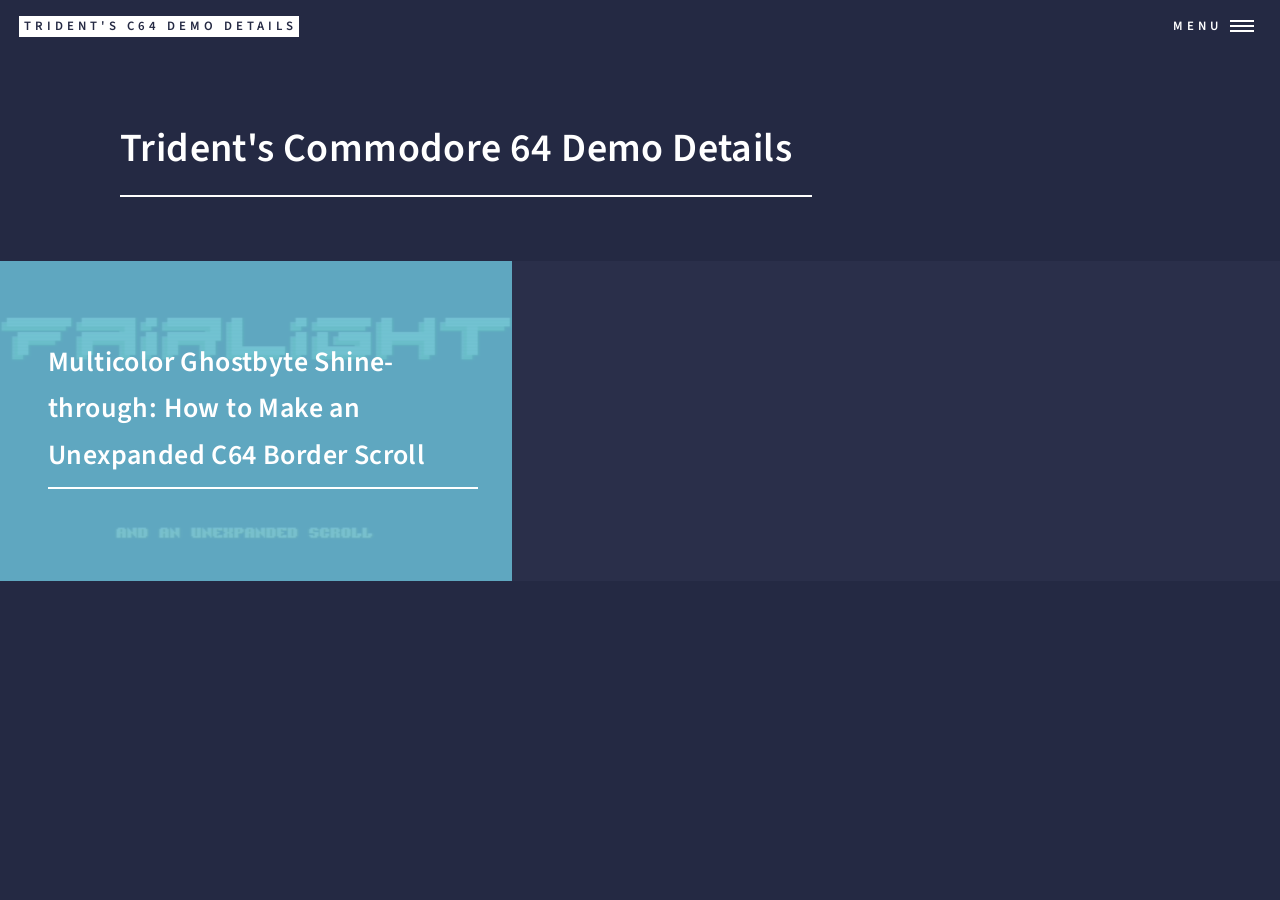
==== index.html @ fd29c53d "Ghostbyte shinethrough article" ====
<!DOCTYPE html>
<!--
	Forty by HTML5 UP
	html5up.net | @ajlkn
	Free for personal and commercial use under the CCA 3.0 license (html5up.net/license)
-->
<html>

<head>
	<title>Trident's C64 Demo Details</title>
	<meta charset="utf-8" />
	<meta name="viewport" content="width=device-width, initial-scale=1, user-scalable=no" />
	<!--[if lte IE 8]><script src="/assets/js/ie/html5shiv.js"></script><![endif]-->
	<link rel="stylesheet" href="/assets/css/main.css" />
	<!--[if lte IE 9]><link rel="stylesheet" href="/assets/css/ie9.css" /><![endif]-->
	<!--[if lte IE 8]><link rel="stylesheet" href="/assets/css/ie8.css" /><![endif]-->
	<link rel="stylesheet" href="/assets/css/custom.css">
	<script>
document.addEventListener('DOMContentLoaded', function() {
  // Create lightbox
  const lightbox = document.createElement('div');
  lightbox.className = 'lightbox';
  const lightboxImg = document.createElement('img');

  const closeBtn = document.createElement('div');
  closeBtn.className = 'lightbox-close';
  closeBtn.innerHTML = '×';

  const controls = document.createElement('div');
  controls.className = 'lightbox-controls';
  controls.innerHTML = '<span class="zoom-in">+</span><span class="zoom-out">−</span>';

  lightbox.appendChild(lightboxImg);
  lightbox.appendChild(closeBtn);
  lightbox.appendChild(controls);
  document.body.appendChild(lightbox);

  // Current zoom level
  let currentZoom = 3; // Default zoom level
  const maxZoom = 3;   // Maximum zoom level

  // Add click events to all images
  const images = document.querySelectorAll('.inner img:not(.lightbox img)');
  images.forEach(function(img) {
    img.addEventListener('click', function() {
      lightboxImg.src = this.src;
      lightbox.classList.add('active');
      document.body.style.overflow = 'hidden';
      currentZoom = maxZoom; // Start at maximum zoom
      lightboxImg.style.transform = `scale(${currentZoom})`;
    });
  });

  // Zoom controls
  document.querySelector('.zoom-in').addEventListener('click', function(e) {
    e.stopPropagation();
    currentZoom += 0.2;
    if (currentZoom > 3) currentZoom = 3;
    lightboxImg.style.transform = `scale(${currentZoom})`;
  });

  document.querySelector('.zoom-out').addEventListener('click', function(e) {
    e.stopPropagation();
    currentZoom -= 0.2;
    if (currentZoom < 0.5) currentZoom = 0.5;
    lightboxImg.style.transform = `scale(${currentZoom})`;
  });

  // Close lightbox on click
  lightbox.addEventListener('click', function() {
    this.classList.remove('active');
    document.body.style.overflow = '';
  });

  // Prevent clicks on the image from closing the lightbox
  lightboxImg.addEventListener('click', function(e) {
    e.stopPropagation();
  });

  // Close on escape key
  document.addEventListener('keydown', function(e) {
    if (e.key === 'Escape' && lightbox.classList.contains('active')) {
      lightbox.classList.remove('active');
      document.body.style.overflow = '';
    }
  });
});
</script>
</head>


<body>

    <!-- Wrapper -->
<div id="wrapper">

<!-- Header -->
<header id="header" class="alt">
	<a href="/" class="logo"><strong>Trident's C64 Demo Details</strong> <span></span></a>
	<nav>
		<a href="#menu">Menu</a>
	</nav>
</header>

<!-- Menu -->
<nav id="menu">
	<ul class="links">
        
		
		    
		
	</ul>
	<ul class="actions vertical">
		<li><a href="/" class="button special fit">Home</a></li>
	</ul>
</nav>


    <!-- Banner -->
    <section id="" class="major">
        <div class="inner">
            <header class="major">
                <h1>Trident's Commodore 64 Demo Details</h1>
            </header>
        </div>
    </section>

    <!-- Main -->
    <div id="main">

        <!-- One -->
        
<section id="one" class="tiles">
  
  <article>
    <span class="image">
      <img src="/assets/images/unexpanded-border-scroll/intro-screenshot.png" alt="Multicolor Ghostbyte Shine-through: How to Make an Unexpanded C64 Border Scroll" />
    </span>
    <header class="major">
      <h3><a href="/ghostbyte-shinethrough/" class="link">Multicolor Ghostbyte Shine-through: How to Make an Unexpanded C64 Border Scroll</a></h3>
      <p></p>
    </header>
  </article>
  
</section>


    </div>

    <!-- Footer -->
	<footer id="footer">
		<div class="inner">
		</div>
	</footer>

</div>

<!-- Scripts -->
	<script src="/assets/js/jquery.min.js"></script>
	<script src="/assets/js/jquery.scrolly.min.js"></script>
	<script src="/assets/js/jquery.scrollex.min.js"></script>
	<script src="/assets/js/skel.min.js"></script>
	<script src="/assets/js/util.js"></script>
	<!--[if lte IE 8]><script src="/assets/js/ie/respond.min.js"></script><![endif]-->
	<script src="/assets/js/main.js"></script>


</body>

</html>
---- assets/css/main.css ----
@import url(font-awesome.min.css);
@import url("https://fonts.googleapis.com/css?family=Source+Sans+Pro:300,300italic,600,600italic");
/* Forty by HTML5 UP html5up.net | @ajlkn Free for personal and commercial use under the CCA 3.0 license (html5up.net/license) */
/* Reset */
html, body, div, span, applet, object, iframe, h1, h2, h3, h4, h5, h6, p, blockquote, pre, a, abbr, acronym, address, big, cite, code, del, dfn, em, img, ins, kbd, q, s, samp, small, strike, strong, sub, sup, tt, var, b, u, i, center, dl, dt, dd, ol, ul, li, fieldset, form, label, legend, table, caption, tbody, tfoot, thead, tr, th, td, article, aside, canvas, details, embed, figure, figcaption, footer, header, hgroup, menu, nav, output, ruby, section, summary, time, mark, audio, video { margin: 0; padding: 0; border: 0; font-size: 100%; font: inherit; vertical-align: baseline; }

article, aside, details, figcaption, figure, footer, header, hgroup, menu, nav, section { display: block; }

body { line-height: 1; }

ol, ul { list-style: none; }

blockquote, q { quotes: none; }

blockquote:before, blockquote:after, q:before, q:after { content: ''; content: none; }

table { border-collapse: collapse; border-spacing: 0; }

body { -webkit-text-size-adjust: none; }

/* Box Model */
*, *:before, *:after { -moz-box-sizing: border-box; -webkit-box-sizing: border-box; box-sizing: border-box; }

/* Grid */
.row { border-bottom: solid 1px transparent; -moz-box-sizing: border-box; -webkit-box-sizing: border-box; box-sizing: border-box; }

.row > * { float: left; -moz-box-sizing: border-box; -webkit-box-sizing: border-box; box-sizing: border-box; }

.row:after, .row:before { content: ''; display: block; clear: both; height: 0; }

.row.uniform > * > :first-child { margin-top: 0; }

.row.uniform > * > :last-child { margin-bottom: 0; }

.row.\30 \25 > * { padding: 0 0 0 0em; }

.row.\30 \25 { margin: 0 0 -1px 0em; }

.row.uniform.\30 \25 > * { padding: 0em 0 0 0em; }

.row.uniform.\30 \25 { margin: 0em 0 -1px 0em; }

.row > * { padding: 0 0 0 2em; }

.row { margin: 0 0 -1px -2em; }

.row.uniform > * { padding: 2em 0 0 2em; }

.row.uniform { margin: -2em 0 -1px -2em; }

.row.\32 00\25 > * { padding: 0 0 0 4em; }

.row.\32 00\25 { margin: 0 0 -1px -4em; }

.row.uniform.\32 00\25 > * { padding: 4em 0 0 4em; }

.row.uniform.\32 00\25 { margin: -4em 0 -1px -4em; }

.row.\31 50\25 > * { padding: 0 0 0 3em; }

.row.\31 50\25 { margin: 0 0 -1px -3em; }

.row.uniform.\31 50\25 > * { padding: 3em 0 0 3em; }

.row.uniform.\31 50\25 { margin: -3em 0 -1px -3em; }

.row.\35 0\25 > * { padding: 0 0 0 1em; }

.row.\35 0\25 { margin: 0 0 -1px -1em; }

.row.uniform.\35 0\25 > * { padding: 1em 0 0 1em; }

.row.uniform.\35 0\25 { margin: -1em 0 -1px -1em; }

.row.\32 5\25 > * { padding: 0 0 0 0.5em; }

.row.\32 5\25 { margin: 0 0 -1px -0.5em; }

.row.uniform.\32 5\25 > * { padding: 0.5em 0 0 0.5em; }

.row.uniform.\32 5\25 { margin: -0.5em 0 -1px -0.5em; }

.\31 2u, .\31 2u\24 { width: 100%; clear: none; margin-left: 0; }

.\31 1u, .\31 1u\24 { width: 91.6666666667%; clear: none; margin-left: 0; }

.\31 0u, .\31 0u\24 { width: 83.3333333333%; clear: none; margin-left: 0; }

.\39 u, .\39 u\24 { width: 75%; clear: none; margin-left: 0; }

.\38 u, .\38 u\24 { width: 66.6666666667%; clear: none; margin-left: 0; }

.\37 u, .\37 u\24 { width: 58.3333333333%; clear: none; margin-left: 0; }

.\36 u, .\36 u\24 { width: 50%; clear: none; margin-left: 0; }

.\35 u, .\35 u\24 { width: 41.6666666667%; clear: none; margin-left: 0; }

.\34 u, .\34 u\24 { width: 33.3333333333%; clear: none; margin-left: 0; }

.\33 u, .\33 u\24 { width: 25%; clear: none; margin-left: 0; }

.\32 u, .\32 u\24 { width: 16.6666666667%; clear: none; margin-left: 0; }

.\31 u, .\31 u\24 { width: 8.3333333333%; clear: none; margin-left: 0; }

.\31 2u\24 + *, .\31 1u\24 + *, .\31 0u\24 + *, .\39 u\24 + *, .\38 u\24 + *, .\37 u\24 + *, .\36 u\24 + *, .\35 u\24 + *, .\34 u\24 + *, .\33 u\24 + *, .\32 u\24 + *, .\31 u\24 + * { clear: left; }

.\-11u { margin-left: 91.6666666667%; }

.\-10u { margin-left: 83.3333333333%; }

.\-9u { margin-left: 75%; }

.\-8u { margin-left: 66.6666666667%; }

.\-7u { margin-left: 58.3333333333%; }

.\-6u { margin-left: 50%; }

.\-5u { margin-left: 41.6666666667%; }

.\-4u { margin-left: 33.3333333333%; }

.\-3u { margin-left: 25%; }

.\-2u { margin-left: 16.6666666667%; }

.\-1u { margin-left: 8.3333333333%; }

@media screen and (max-width: 1680px) { .row > * { padding: 0 0 0 2em; } .row { margin: 0 0 -1px -2em; } .row.uniform > * { padding: 2em 0 0 2em; } .row.uniform { margin: -2em 0 -1px -2em; } .row.\32 00\25 > * { padding: 0 0 0 4em; } .row.\32 00\25 { margin: 0 0 -1px -4em; } .row.uniform.\32 00\25 > * { padding: 4em 0 0 4em; } .row.uniform.\32 00\25 { margin: -4em 0 -1px -4em; } .row.\31 50\25 > * { padding: 0 0 0 3em; } .row.\31 50\25 { margin: 0 0 -1px -3em; } .row.uniform.\31 50\25 > * { padding: 3em 0 0 3em; } .row.uniform.\31 50\25 { margin: -3em 0 -1px -3em; } .row.\35 0\25 > * { padding: 0 0 0 1em; } .row.\35 0\25 { margin: 0 0 -1px -1em; } .row.uniform.\35 0\25 > * { padding: 1em 0 0 1em; } .row.uniform.\35 0\25 { margin: -1em 0 -1px -1em; } .row.\32 5\25 > * { padding: 0 0 0 0.5em; } .row.\32 5\25 { margin: 0 0 -1px -0.5em; } .row.uniform.\32 5\25 > * { padding: 0.5em 0 0 0.5em; } .row.uniform.\32 5\25 { margin: -0.5em 0 -1px -0.5em; } .\31 2u\28xlarge\29, .\31 2u\24\28xlarge\29 { width: 100%; clear: none; margin-left: 0; } .\31 1u\28xlarge\29, .\31 1u\24\28xlarge\29 { width: 91.6666666667%; clear: none; margin-left: 0; } .\31 0u\28xlarge\29, .\31 0u\24\28xlarge\29 { width: 83.3333333333%; clear: none; margin-left: 0; } .\39 u\28xlarge\29, .\39 u\24\28xlarge\29 { width: 75%; clear: none; margin-left: 0; } .\38 u\28xlarge\29, .\38 u\24\28xlarge\29 { width: 66.6666666667%; clear: none; margin-left: 0; } .\37 u\28xlarge\29, .\37 u\24\28xlarge\29 { width: 58.3333333333%; clear: none; margin-left: 0; } .\36 u\28xlarge\29, .\36 u\24\28xlarge\29 { width: 50%; clear: none; margin-left: 0; } .\35 u\28xlarge\29, .\35 u\24\28xlarge\29 { width: 41.6666666667%; clear: none; margin-left: 0; } .\34 u\28xlarge\29, .\34 u\24\28xlarge\29 { width: 33.3333333333%; clear: none; margin-left: 0; } .\33 u\28xlarge\29, .\33 u\24\28xlarge\29 { width: 25%; clear: none; margin-left: 0; } .\32 u\28xlarge\29, .\32 u\24\28xlarge\29 { width: 16.6666666667%; clear: none; margin-left: 0; } .\31 u\28xlarge\29, .\31 u\24\28xlarge\29 { width: 8.3333333333%; clear: none; margin-left: 0; } .\31 2u\24\28xlarge\29 + *, .\31 1u\24\28xlarge\29 + *, .\31 0u\24\28xlarge\29 + *, .\39 u\24\28xlarge\29 + *, .\38 u\24\28xlarge\29 + *, .\37 u\24\28xlarge\29 + *, .\36 u\24\28xlarge\29 + *, .\35 u\24\28xlarge\29 + *, .\34 u\24\28xlarge\29 + *, .\33 u\24\28xlarge\29 + *, .\32 u\24\28xlarge\29 + *, .\31 u\24\28xlarge\29 + * { clear: left; } .\-11u\28xlarge\29 { margin-left: 91.6666666667%; } .\-10u\28xlarge\29 { margin-left: 83.3333333333%; } .\-9u\28xlarge\29 { margin-left: 75%; } .\-8u\28xlarge\29 { margin-left: 66.6666666667%; } .\-7u\28xlarge\29 { margin-left: 58.3333333333%; } .\-6u\28xlarge\29 { margin-left: 50%; } .\-5u\28xlarge\29 { margin-left: 41.6666666667%; } .\-4u\28xlarge\29 { margin-left: 33.3333333333%; } .\-3u\28xlarge\29 { margin-left: 25%; } .\-2u\28xlarge\29 { margin-left: 16.6666666667%; } .\-1u\28xlarge\29 { margin-left: 8.3333333333%; } }

@media screen and (max-width: 1280px) { .row > * { padding: 0 0 0 1.5em; } .row { margin: 0 0 -1px -1.5em; } .row.uniform > * { padding: 1.5em 0 0 1.5em; } .row.uniform { margin: -1.5em 0 -1px -1.5em; } .row.\32 00\25 > * { padding: 0 0 0 3em; } .row.\32 00\25 { margin: 0 0 -1px -3em; } .row.uniform.\32 00\25 > * { padding: 3em 0 0 3em; } .row.uniform.\32 00\25 { margin: -3em 0 -1px -3em; } .row.\31 50\25 > * { padding: 0 0 0 2.25em; } .row.\31 50\25 { margin: 0 0 -1px -2.25em; } .row.uniform.\31 50\25 > * { padding: 2.25em 0 0 2.25em; } .row.uniform.\31 50\25 { margin: -2.25em 0 -1px -2.25em; } .row.\35 0\25 > * { padding: 0 0 0 0.75em; } .row.\35 0\25 { margin: 0 0 -1px -0.75em; } .row.uniform.\35 0\25 > * { padding: 0.75em 0 0 0.75em; } .row.uniform.\35 0\25 { margin: -0.75em 0 -1px -0.75em; } .row.\32 5\25 > * { padding: 0 0 0 0.375em; } .row.\32 5\25 { margin: 0 0 -1px -0.375em; } .row.uniform.\32 5\25 > * { padding: 0.375em 0 0 0.375em; } .row.uniform.\32 5\25 { margin: -0.375em 0 -1px -0.375em; } .\31 2u\28large\29, .\31 2u\24\28large\29 { width: 100%; clear: none; margin-left: 0; } .\31 1u\28large\29, .\31 1u\24\28large\29 { width: 91.6666666667%; clear: none; margin-left: 0; } .\31 0u\28large\29, .\31 0u\24\28large\29 { width: 83.3333333333%; clear: none; margin-left: 0; } .\39 u\28large\29, .\39 u\24\28large\29 { width: 75%; clear: none; margin-left: 0; } .\38 u\28large\29, .\38 u\24\28large\29 { width: 66.6666666667%; clear: none; margin-left: 0; } .\37 u\28large\29, .\37 u\24\28large\29 { width: 58.3333333333%; clear: none; margin-left: 0; } .\36 u\28large\29, .\36 u\24\28large\29 { width: 50%; clear: none; margin-left: 0; } .\35 u\28large\29, .\35 u\24\28large\29 { width: 41.6666666667%; clear: none; margin-left: 0; } .\34 u\28large\29, .\34 u\24\28large\29 { width: 33.3333333333%; clear: none; margin-left: 0; } .\33 u\28large\29, .\33 u\24\28large\29 { width: 25%; clear: none; margin-left: 0; } .\32 u\28large\29, .\32 u\24\28large\29 { width: 16.6666666667%; clear: none; margin-left: 0; } .\31 u\28large\29, .\31 u\24\28large\29 { width: 8.3333333333%; clear: none; margin-left: 0; } .\31 2u\24\28large\29 + *, .\31 1u\24\28large\29 + *, .\31 0u\24\28large\29 + *, .\39 u\24\28large\29 + *, .\38 u\24\28large\29 + *, .\37 u\24\28large\29 + *, .\36 u\24\28large\29 + *, .\35 u\24\28large\29 + *, .\34 u\24\28large\29 + *, .\33 u\24\28large\29 + *, .\32 u\24\28large\29 + *, .\31 u\24\28large\29 + * { clear: left; } .\-11u\28large\29 { margin-left: 91.6666666667%; } .\-10u\28large\29 { margin-left: 83.3333333333%; } .\-9u\28large\29 { margin-left: 75%; } .\-8u\28large\29 { margin-left: 66.6666666667%; } .\-7u\28large\29 { margin-left: 58.3333333333%; } .\-6u\28large\29 { margin-left: 50%; } .\-5u\28large\29 { margin-left: 41.6666666667%; } .\-4u\28large\29 { margin-left: 33.3333333333%; } .\-3u\28large\29 { margin-left: 25%; } .\-2u\28large\29 { margin-left: 16.6666666667%; } .\-1u\28large\29 { margin-left: 8.3333333333%; } }

@media screen and (max-width: 980px) { .row > * { padding: 0 0 0 1.5em; } .row { margin: 0 0 -1px -1.5em; } .row.uniform > * { padding: 1.5em 0 0 1.5em; } .row.uniform { margin: -1.5em 0 -1px -1.5em; } .row.\32 00\25 > * { padding: 0 0 0 3em; } .row.\32 00\25 { margin: 0 0 -1px -3em; } .row.uniform.\32 00\25 > * { padding: 3em 0 0 3em; } .row.uniform.\32 00\25 { margin: -3em 0 -1px -3em; } .row.\31 50\25 > * { padding: 0 0 0 2.25em; } .row.\31 50\25 { margin: 0 0 -1px -2.25em; } .row.uniform.\31 50\25 > * { padding: 2.25em 0 0 2.25em; } .row.uniform.\31 50\25 { margin: -2.25em 0 -1px -2.25em; } .row.\35 0\25 > * { padding: 0 0 0 0.75em; } .row.\35 0\25 { margin: 0 0 -1px -0.75em; } .row.uniform.\35 0\25 > * { padding: 0.75em 0 0 0.75em; } .row.uniform.\35 0\25 { margin: -0.75em 0 -1px -0.75em; } .row.\32 5\25 > * { padding: 0 0 0 0.375em; } .row.\32 5\25 { margin: 0 0 -1px -0.375em; } .row.uniform.\32 5\25 > * { padding: 0.375em 0 0 0.375em; } .row.uniform.\32 5\25 { margin: -0.375em 0 -1px -0.375em; } .\31 2u\28medium\29, .\31 2u\24\28medium\29 { width: 100%; clear: none; margin-left: 0; } .\31 1u\28medium\29, .\31 1u\24\28medium\29 { width: 91.6666666667%; clear: none; margin-left: 0; } .\31 0u\28medium\29, .\31 0u\24\28medium\29 { width: 83.3333333333%; clear: none; margin-left: 0; } .\39 u\28medium\29, .\39 u\24\28medium\29 { width: 75%; clear: none; margin-left: 0; } .\38 u\28medium\29, .\38 u\24\28medium\29 { width: 66.6666666667%; clear: none; margin-left: 0; } .\37 u\28medium\29, .\37 u\24\28medium\29 { width: 58.3333333333%; clear: none; margin-left: 0; } .\36 u\28medium\29, .\36 u\24\28medium\29 { width: 50%; clear: none; margin-left: 0; } .\35 u\28medium\29, .\35 u\24\28medium\29 { width: 41.6666666667%; clear: none; margin-left: 0; } .\34 u\28medium\29, .\34 u\24\28medium\29 { width: 33.3333333333%; clear: none; margin-left: 0; } .\33 u\28medium\29, .\33 u\24\28medium\29 { width: 25%; clear: none; margin-left: 0; } .\32 u\28medium\29, .\32 u\24\28medium\29 { width: 16.6666666667%; clear: none; margin-left: 0; } .\31 u\28medium\29, .\31 u\24\28medium\29 { width: 8.3333333333%; clear: none; margin-left: 0; } .\31 2u\24\28medium\29 + *, .\31 1u\24\28medium\29 + *, .\31 0u\24\28medium\29 + *, .\39 u\24\28medium\29 + *, .\38 u\24\28medium\29 + *, .\37 u\24\28medium\29 + *, .\36 u\24\28medium\29 + *, .\35 u\24\28medium\29 + *, .\34 u\24\28medium\29 + *, .\33 u\24\28medium\29 + *, .\32 u\24\28medium\29 + *, .\31 u\24\28medium\29 + * { clear: left; } .\-11u\28medium\29 { margin-left: 91.6666666667%; } .\-10u\28medium\29 { margin-left: 83.3333333333%; } .\-9u\28medium\29 { margin-left: 75%; } .\-8u\28medium\29 { margin-left: 66.6666666667%; } .\-7u\28medium\29 { margin-left: 58.3333333333%; } .\-6u\28medium\29 { margin-left: 50%; } .\-5u\28medium\29 { margin-left: 41.6666666667%; } .\-4u\28medium\29 { margin-left: 33.3333333333%; } .\-3u\28medium\29 { margin-left: 25%; } .\-2u\28medium\29 { margin-left: 16.6666666667%; } .\-1u\28medium\29 { margin-left: 8.3333333333%; } }

@media screen and (max-width: 736px) { .row > * { padding: 0 0 0 1.25em; } .row { margin: 0 0 -1px -1.25em; } .row.uniform > * { padding: 1.25em 0 0 1.25em; } .row.uniform { margin: -1.25em 0 -1px -1.25em; } .row.\32 00\25 > * { padding: 0 0 0 2.5em; } .row.\32 00\25 { margin: 0 0 -1px -2.5em; } .row.uniform.\32 00\25 > * { padding: 2.5em 0 0 2.5em; } .row.uniform.\32 00\25 { margin: -2.5em 0 -1px -2.5em; } .row.\31 50\25 > * { padding: 0 0 0 1.875em; } .row.\31 50\25 { margin: 0 0 -1px -1.875em; } .row.uniform.\31 50\25 > * { padding: 1.875em 0 0 1.875em; } .row.uniform.\31 50\25 { margin: -1.875em 0 -1px -1.875em; } .row.\35 0\25 > * { padding: 0 0 0 0.625em; } .row.\35 0\25 { margin: 0 0 -1px -0.625em; } .row.uniform.\35 0\25 > * { padding: 0.625em 0 0 0.625em; } .row.uniform.\35 0\25 { margin: -0.625em 0 -1px -0.625em; } .row.\32 5\25 > * { padding: 0 0 0 0.3125em; } .row.\32 5\25 { margin: 0 0 -1px -0.3125em; } .row.uniform.\32 5\25 > * { padding: 0.3125em 0 0 0.3125em; } .row.uniform.\32 5\25 { margin: -0.3125em 0 -1px -0.3125em; } .\31 2u\28small\29, .\31 2u\24\28small\29 { width: 100%; clear: none; margin-left: 0; } .\31 1u\28small\29, .\31 1u\24\28small\29 { width: 91.6666666667%; clear: none; margin-left: 0; } .\31 0u\28small\29, .\31 0u\24\28small\29 { width: 83.3333333333%; clear: none; margin-left: 0; } .\39 u\28small\29, .\39 u\24\28small\29 { width: 75%; clear: none; margin-left: 0; } .\38 u\28small\29, .\38 u\24\28small\29 { width: 66.6666666667%; clear: none; margin-left: 0; } .\37 u\28small\29, .\37 u\24\28small\29 { width: 58.3333333333%; clear: none; margin-left: 0; } .\36 u\28small\29, .\36 u\24\28small\29 { width: 50%; clear: none; margin-left: 0; } .\35 u\28small\29, .\35 u\24\28small\29 { width: 41.6666666667%; clear: none; margin-left: 0; } .\34 u\28small\29, .\34 u\24\28small\29 { width: 33.3333333333%; clear: none; margin-left: 0; } .\33 u\28small\29, .\33 u\24\28small\29 { width: 25%; clear: none; margin-left: 0; } .\32 u\28small\29, .\32 u\24\28small\29 { width: 16.6666666667%; clear: none; margin-left: 0; } .\31 u\28small\29, .\31 u\24\28small\29 { width: 8.3333333333%; clear: none; margin-left: 0; } .\31 2u\24\28small\29 + *, .\31 1u\24\28small\29 + *, .\31 0u\24\28small\29 + *, .\39 u\24\28small\29 + *, .\38 u\24\28small\29 + *, .\37 u\24\28small\29 + *, .\36 u\24\28small\29 + *, .\35 u\24\28small\29 + *, .\34 u\24\28small\29 + *, .\33 u\24\28small\29 + *, .\32 u\24\28small\29 + *, .\31 u\24\28small\29 + * { clear: left; } .\-11u\28small\29 { margin-left: 91.6666666667%; } .\-10u\28small\29 { margin-left: 83.3333333333%; } .\-9u\28small\29 { margin-left: 75%; } .\-8u\28small\29 { margin-left: 66.6666666667%; } .\-7u\28small\29 { margin-left: 58.3333333333%; } .\-6u\28small\29 { margin-left: 50%; } .\-5u\28small\29 { margin-left: 41.6666666667%; } .\-4u\28small\29 { margin-left: 33.3333333333%; } .\-3u\28small\29 { margin-left: 25%; } .\-2u\28small\29 { margin-left: 16.6666666667%; } .\-1u\28small\29 { margin-left: 8.3333333333%; } }

@media screen and (max-width: 480px) { .row > * { padding: 0 0 0 1.25em; } .row { margin: 0 0 -1px -1.25em; } .row.uniform > * { padding: 1.25em 0 0 1.25em; } .row.uniform { margin: -1.25em 0 -1px -1.25em; } .row.\32 00\25 > * { padding: 0 0 0 2.5em; } .row.\32 00\25 { margin: 0 0 -1px -2.5em; } .row.uniform.\32 00\25 > * { padding: 2.5em 0 0 2.5em; } .row.uniform.\32 00\25 { margin: -2.5em 0 -1px -2.5em; } .row.\31 50\25 > * { padding: 0 0 0 1.875em; } .row.\31 50\25 { margin: 0 0 -1px -1.875em; } .row.uniform.\31 50\25 > * { padding: 1.875em 0 0 1.875em; } .row.uniform.\31 50\25 { margin: -1.875em 0 -1px -1.875em; } .row.\35 0\25 > * { padding: 0 0 0 0.625em; } .row.\35 0\25 { margin: 0 0 -1px -0.625em; } .row.uniform.\35 0\25 > * { padding: 0.625em 0 0 0.625em; } .row.uniform.\35 0\25 { margin: -0.625em 0 -1px -0.625em; } .row.\32 5\25 > * { padding: 0 0 0 0.3125em; } .row.\32 5\25 { margin: 0 0 -1px -0.3125em; } .row.uniform.\32 5\25 > * { padding: 0.3125em 0 0 0.3125em; } .row.uniform.\32 5\25 { margin: -0.3125em 0 -1px -0.3125em; } .\31 2u\28xsmall\29, .\31 2u\24\28xsmall\29 { width: 100%; clear: none; margin-left: 0; } .\31 1u\28xsmall\29, .\31 1u\24\28xsmall\29 { width: 91.6666666667%; clear: none; margin-left: 0; } .\31 0u\28xsmall\29, .\31 0u\24\28xsmall\29 { width: 83.3333333333%; clear: none; margin-left: 0; } .\39 u\28xsmall\29, .\39 u\24\28xsmall\29 { width: 75%; clear: none; margin-left: 0; } .\38 u\28xsmall\29, .\38 u\24\28xsmall\29 { width: 66.6666666667%; clear: none; margin-left: 0; } .\37 u\28xsmall\29, .\37 u\24\28xsmall\29 { width: 58.3333333333%; clear: none; margin-left: 0; } .\36 u\28xsmall\29, .\36 u\24\28xsmall\29 { width: 50%; clear: none; margin-left: 0; } .\35 u\28xsmall\29, .\35 u\24\28xsmall\29 { width: 41.6666666667%; clear: none; margin-left: 0; } .\34 u\28xsmall\29, .\34 u\24\28xsmall\29 { width: 33.3333333333%; clear: none; margin-left: 0; } .\33 u\28xsmall\29, .\33 u\24\28xsmall\29 { width: 25%; clear: none; margin-left: 0; } .\32 u\28xsmall\29, .\32 u\24\28xsmall\29 { width: 16.6666666667%; clear: none; margin-left: 0; } .\31 u\28xsmall\29, .\31 u\24\28xsmall\29 { width: 8.3333333333%; clear: none; margin-left: 0; } .\31 2u\24\28xsmall\29 + *, .\31 1u\24\28xsmall\29 + *, .\31 0u\24\28xsmall\29 + *, .\39 u\24\28xsmall\29 + *, .\38 u\24\28xsmall\29 + *, .\37 u\24\28xsmall\29 + *, .\36 u\24\28xsmall\29 + *, .\35 u\24\28xsmall\29 + *, .\34 u\24\28xsmall\29 + *, .\33 u\24\28xsmall\29 + *, .\32 u\24\28xsmall\29 + *, .\31 u\24\28xsmall\29 + * { clear: left; } .\-11u\28xsmall\29 { margin-left: 91.6666666667%; } .\-10u\28xsmall\29 { margin-left: 83.3333333333%; } .\-9u\28xsmall\29 { margin-left: 75%; } .\-8u\28xsmall\29 { margin-left: 66.6666666667%; } .\-7u\28xsmall\29 { margin-left: 58.3333333333%; } .\-6u\28xsmall\29 { margin-left: 50%; } .\-5u\28xsmall\29 { margin-left: 41.6666666667%; } .\-4u\28xsmall\29 { margin-left: 33.3333333333%; } .\-3u\28xsmall\29 { margin-left: 25%; } .\-2u\28xsmall\29 { margin-left: 16.6666666667%; } .\-1u\28xsmall\29 { margin-left: 8.3333333333%; } }

@media screen and (max-width: 360px) { .row > * { padding: 0 0 0 1.25em; } .row { margin: 0 0 -1px -1.25em; } .row.uniform > * { padding: 1.25em 0 0 1.25em; } .row.uniform { margin: -1.25em 0 -1px -1.25em; } .row.\32 00\25 > * { padding: 0 0 0 2.5em; } .row.\32 00\25 { margin: 0 0 -1px -2.5em; } .row.uniform.\32 00\25 > * { padding: 2.5em 0 0 2.5em; } .row.uniform.\32 00\25 { margin: -2.5em 0 -1px -2.5em; } .row.\31 50\25 > * { padding: 0 0 0 1.875em; } .row.\31 50\25 { margin: 0 0 -1px -1.875em; } .row.uniform.\31 50\25 > * { padding: 1.875em 0 0 1.875em; } .row.uniform.\31 50\25 { margin: -1.875em 0 -1px -1.875em; } .row.\35 0\25 > * { padding: 0 0 0 0.625em; } .row.\35 0\25 { margin: 0 0 -1px -0.625em; } .row.uniform.\35 0\25 > * { padding: 0.625em 0 0 0.625em; } .row.uniform.\35 0\25 { margin: -0.625em 0 -1px -0.625em; } .row.\32 5\25 > * { padding: 0 0 0 0.3125em; } .row.\32 5\25 { margin: 0 0 -1px -0.3125em; } .row.uniform.\32 5\25 > * { padding: 0.3125em 0 0 0.3125em; } .row.uniform.\32 5\25 { margin: -0.3125em 0 -1px -0.3125em; } .\31 2u\28xxsmall\29, .\31 2u\24\28xxsmall\29 { width: 100%; clear: none; margin-left: 0; } .\31 1u\28xxsmall\29, .\31 1u\24\28xxsmall\29 { width: 91.6666666667%; clear: none; margin-left: 0; } .\31 0u\28xxsmall\29, .\31 0u\24\28xxsmall\29 { width: 83.3333333333%; clear: none; margin-left: 0; } .\39 u\28xxsmall\29, .\39 u\24\28xxsmall\29 { width: 75%; clear: none; margin-left: 0; } .\38 u\28xxsmall\29, .\38 u\24\28xxsmall\29 { width: 66.6666666667%; clear: none; margin-left: 0; } .\37 u\28xxsmall\29, .\37 u\24\28xxsmall\29 { width: 58.3333333333%; clear: none; margin-left: 0; } .\36 u\28xxsmall\29, .\36 u\24\28xxsmall\29 { width: 50%; clear: none; margin-left: 0; } .\35 u\28xxsmall\29, .\35 u\24\28xxsmall\29 { width: 41.6666666667%; clear: none; margin-left: 0; } .\34 u\28xxsmall\29, .\34 u\24\28xxsmall\29 { width: 33.3333333333%; clear: none; margin-left: 0; } .\33 u\28xxsmall\29, .\33 u\24\28xxsmall\29 { width: 25%; clear: none; margin-left: 0; } .\32 u\28xxsmall\29, .\32 u\24\28xxsmall\29 { width: 16.6666666667%; clear: none; margin-left: 0; } .\31 u\28xxsmall\29, .\31 u\24\28xxsmall\29 { width: 8.3333333333%; clear: none; margin-left: 0; } .\31 2u\24\28xxsmall\29 + *, .\31 1u\24\28xxsmall\29 + *, .\31 0u\24\28xxsmall\29 + *, .\39 u\24\28xxsmall\29 + *, .\38 u\24\28xxsmall\29 + *, .\37 u\24\28xxsmall\29 + *, .\36 u\24\28xxsmall\29 + *, .\35 u\24\28xxsmall\29 + *, .\34 u\24\28xxsmall\29 + *, .\33 u\24\28xxsmall\29 + *, .\32 u\24\28xxsmall\29 + *, .\31 u\24\28xxsmall\29 + * { clear: left; } .\-11u\28xxsmall\29 { margin-left: 91.6666666667%; } .\-10u\28xxsmall\29 { margin-left: 83.3333333333%; } .\-9u\28xxsmall\29 { margin-left: 75%; } .\-8u\28xxsmall\29 { margin-left: 66.6666666667%; } .\-7u\28xxsmall\29 { margin-left: 58.3333333333%; } .\-6u\28xxsmall\29 { margin-left: 50%; } .\-5u\28xxsmall\29 { margin-left: 41.6666666667%; } .\-4u\28xxsmall\29 { margin-left: 33.3333333333%; } .\-3u\28xxsmall\29 { margin-left: 25%; } .\-2u\28xxsmall\29 { margin-left: 16.6666666667%; } .\-1u\28xxsmall\29 { margin-left: 8.3333333333%; } }

/* Basic */
@-ms-viewport { width: device-width; }

body { -ms-overflow-style: scrollbar; }

@media screen and (max-width: 480px) { html, body { min-width: 320px; } }

body { background: #242943; }

body.is-loading *, body.is-loading *:before, body.is-loading *:after { -moz-animation: none !important; -webkit-animation: none !important; -ms-animation: none !important; animation: none !important; -moz-transition: none !important; -webkit-transition: none !important; -ms-transition: none !important; transition: none !important; }

/* Type */
body, input, select, textarea { color: #ffffff; font-family: "Source Sans Pro", Helvetica, sans-serif; font-size: 17pt; font-weight: 300; letter-spacing: 0.025em; line-height: 1.65; }

@media screen and (max-width: 1680px) { body, input, select, textarea { font-size: 14pt; } }

@media screen and (max-width: 1280px) { body, input, select, textarea { font-size: 12pt; } }

@media screen and (max-width: 360px) { body, input, select, textarea { font-size: 11pt; } }

a { -moz-transition: color 0.2s ease-in-out, border-bottom-color 0.2s ease-in-out; -webkit-transition: color 0.2s ease-in-out, border-bottom-color 0.2s ease-in-out; -ms-transition: color 0.2s ease-in-out, border-bottom-color 0.2s ease-in-out; transition: color 0.2s ease-in-out, border-bottom-color 0.2s ease-in-out; border-bottom: dotted 1px; color: inherit; text-decoration: none; }

a:hover { border-bottom-color: transparent; color: #9bf1ff !important; }

a:active { color: #53e3fb !important; }

strong, b { color: #ffffff; font-weight: 600; }

em, i { font-style: italic; }

p { margin: 0 0 2em 0; }

blockquote > p { margin: 0; }

h1, h2, h3, h4, h5, h6 { color: #ffffff; font-weight: 600; line-height: 1.65; margin: 0 0 1em 0; }

h1 a, h2 a, h3 a, h4 a, h5 a, h6 a { color: inherit; border-bottom: 0; }

h1 { font-size: 2.5em; }

h2 { font-size: 1.75em; }

h3 { font-size: 1.35em; }

h4 { font-size: 1.1em; }

h5 { font-size: 0.9em; }

h6 { font-size: 0.7em; }

@media screen and (max-width: 736px) { h1 { font-size: 2em; } h2 { font-size: 1.5em; } h3 { font-size: 1.25em; } }

sub { font-size: 0.8em; position: relative; top: 0.5em; }

sup { font-size: 0.8em; position: relative; top: -0.5em; }

blockquote { border-left: solid 4px rgba(212, 212, 255, 0.1); font-style: italic; margin: 0 0 2em 0; padding: 0.5em 0 0.5em 2em; }

code { background: rgba(212, 212, 255, 0.035); font-family: "Courier New", monospace; font-size: 0.9em; margin: 0 0.25em; padding: 0.25em 0.65em; }

pre { -webkit-overflow-scrolling: touch; font-family: "Courier New", monospace; font-size: 0.9em; margin: 0 0 2em 0; }

pre code { display: block; line-height: 1.75; padding: 1em 1.5em; overflow-x: auto; }

hr { border: 0; border-bottom: solid 1px rgba(212, 212, 255, 0.1); margin: 2em 0; }

hr.major { margin: 3em 0; }

.align-left { text-align: left; }

.align-center { text-align: center; }

.align-right { text-align: right; }

/* Section/Article */
section.special, article.special { text-align: center; }

header.major { width: -moz-max-content; width: -webkit-max-content; width: -ms-max-content; width: max-content; max-width: 100%; margin-bottom: 2em; }

header.major > :first-child { margin-bottom: 0; width: calc(100% + 0.5em); }

header.major > :first-child:after { content: ''; background-color: #ffffff; display: block; height: 2px; margin: 0.325em 0 0.5em 0; width: 100%; }

header.major > p { font-size: 0.7em; font-weight: 600; letter-spacing: 0.25em; margin-bottom: 0; text-transform: uppercase; }

body.is-ie header.major > :first-child:after { max-width: 9em; }

body.is-ie header.major > h1:after { max-width: 100% !important; }

@media screen and (max-width: 736px) { header.major > p br { display: none; } }

/* Form */
form { margin: 0 0 2em 0; }

form .field { margin: 0 0 2em 0; }

form .field.half { width: 50%; float: left; padding: 0 0 0 1em; }

form .field.half.first { padding: 0 1em 0 0; }

form > .actions { margin: 2.5em 0 0 0 !important; }

@media screen and (max-width: 736px) { form .field { margin: 0 0 1.5em 0; } form .field.half { padding: 0 0 0 0.75em; } form .field.half.first { padding: 0 0.75em 0 0; } form > .actions { margin: 2em 0 0 0 !important; } }

@media screen and (max-width: 480px) { form .field.half { width: 100%; float: none; padding: 0; } form .field.half.first { padding: 0; } }

label { color: #ffffff; display: block; font-size: 0.8em; font-weight: 600; letter-spacing: 0.25em; margin: 0 0 1em 0; text-transform: uppercase; }

input[type="text"], input[type="password"], input[type="email"], input[type="tel"], select, textarea { -moz-appearance: none; -webkit-appearance: none; -ms-appearance: none; appearance: none; background: rgba(212, 212, 255, 0.035); border: none; border-radius: 0; color: inherit; display: block; outline: 0; padding: 0 1em; text-decoration: none; width: 100%; }

input[type="text"]:invalid, input[type="password"]:invalid, input[type="email"]:invalid, input[type="tel"]:invalid, select:invalid, textarea:invalid { box-shadow: none; }

input[type="text"]:focus, input[type="password"]:focus, input[type="email"]:focus, input[type="tel"]:focus, select:focus, textarea:focus { border-color: #9bf1ff; box-shadow: 0 0 0 2px #9bf1ff; }

.select-wrapper { text-decoration: none; display: block; position: relative; }

.select-wrapper:before { -moz-osx-font-smoothing: grayscale; -webkit-font-smoothing: antialiased; font-family: FontAwesome; font-style: normal; font-weight: normal; text-transform: none !important; }

.select-wrapper:before { color: rgba(212, 212, 255, 0.1); content: '\f078'; display: block; height: 2.75em; line-height: 2.75em; pointer-events: none; position: absolute; right: 0; text-align: center; top: 0; width: 2.75em; }

.select-wrapper select::-ms-expand { display: none; }

input[type="text"], input[type="password"], input[type="email"], select { height: 2.75em; }

textarea { padding: 0.75em 1em; }

input[type="checkbox"], input[type="radio"] { -moz-appearance: none; -webkit-appearance: none; -ms-appearance: none; appearance: none; display: block; float: left; margin-right: -2em; opacity: 0; width: 1em; z-index: -1; }

input[type="checkbox"] + label, input[type="radio"] + label { text-decoration: none; color: #ffffff; cursor: pointer; display: inline-block; font-weight: 300; padding-left: 2.65em; padding-right: 0.75em; position: relative; }

input[type="checkbox"] + label:before, input[type="radio"] + label:before { -moz-osx-font-smoothing: grayscale; -webkit-font-smoothing: antialiased; font-family: FontAwesome; font-style: normal; font-weight: normal; text-transform: none !important; }

input[type="checkbox"] + label:before, input[type="radio"] + label:before { background: rgba(212, 212, 255, 0.035); content: ''; display: inline-block; height: 1.65em; left: 0; letter-spacing: 0; line-height: 1.58125em; position: absolute; text-align: center; top: 0; width: 1.65em; }

input[type="checkbox"]:checked + label:before, input[type="radio"]:checked + label:before { background: #ffffff; border-color: #9bf1ff; content: '\f00c'; color: #242943; }

input[type="checkbox"]:focus + label:before, input[type="radio"]:focus + label:before { box-shadow: 0 0 0 2px #9bf1ff; }

input[type="radio"] + label:before { border-radius: 100%; }

::-webkit-input-placeholder { color: rgba(244, 244, 255, 0.2) !important; opacity: 1.0; }

:-moz-placeholder { color: rgba(244, 244, 255, 0.2) !important; opacity: 1.0; }

::-moz-placeholder { color: rgba(244, 244, 255, 0.2) !important; opacity: 1.0; }

:-ms-input-placeholder { color: rgba(244, 244, 255, 0.2) !important; opacity: 1.0; }

.formerize-placeholder { color: rgba(244, 244, 255, 0.2) !important; opacity: 1.0; }

/* Box */
.box { border: solid 1px rgba(212, 212, 255, 0.1); margin-bottom: 2em; padding: 1.5em; }

.box > :last-child, .box > :last-child > :last-child, .box > :last-child > :last-child > :last-child { margin-bottom: 0; }

.box.alt { border: 0; border-radius: 0; padding: 0; }

/* Icon */
.icon { text-decoration: none; border-bottom: none; position: relative; }

.icon:before { -moz-osx-font-smoothing: grayscale; -webkit-font-smoothing: antialiased; font-family: FontAwesome; font-style: normal; font-weight: normal; text-transform: none !important; }

.icon > .label { display: none; }

.icon.alt:before { background-color: #ffffff; border-radius: 100%; color: #242943; display: inline-block; height: 2em; line-height: 2em; text-align: center; width: 2em; }

a.icon.alt:before { -moz-transition: background-color 0.2s ease-in-out; -webkit-transition: background-color 0.2s ease-in-out; -ms-transition: background-color 0.2s ease-in-out; transition: background-color 0.2s ease-in-out; }

a.icon.alt:hover:before { background-color: #6fc3df; }

a.icon.alt:active:before { background-color: #37a6cb; }

/* Image */
img { max-width: 100%; }

.image { border: 0; display: inline-block; position: relative; }

.image img { display: block; }

.image.left, .image.right { max-width: 30%; }

.image.left img, .image.right img { width: 100%; }

.image.left { float: left; margin: 0 1.5em 1.25em 0; top: 0.25em; }

.image.right { float: right; margin: 0 0 1.25em 1.5em; top: 0.25em; }

.image.fit { display: block; margin: 0 0 2em 0; width: 100%; }

.image.fit img { width: 100%; }

.image.main { display: block; margin: 2.5em 0; width: 100%; }

.image.main img { width: 100%; }

@media screen and (max-width: 736px) { .image.main { margin: 1.5em 0; } }

/* List */
ol { list-style: decimal; margin: 0 0 2em 0; padding-left: 1.25em; }

ol li { padding-left: 0.25em; }

ul { list-style: disc; margin: 0 0 2em 0; padding-left: 1em; }

ul li { padding-left: 0.5em; }

ul.alt { list-style: none; padding-left: 0; }

ul.alt li { border-top: solid 1px rgba(212, 212, 255, 0.1); padding: 0.5em 0; }

ul.alt li:first-child { border-top: 0; padding-top: 0; }

ul.icons { cursor: default; list-style: none; padding-left: 0; }

ul.icons li { display: inline-block; padding: 0 1em 0 0; }

ul.icons li:last-child { padding-right: 0; }

@media screen and (max-width: 736px) { ul.icons li { padding: 0 0.75em 0 0; } }

ul.actions { cursor: default; list-style: none; padding-left: 0; }

ul.actions li { display: inline-block; padding: 0 1em 0 0; vertical-align: middle; }

ul.actions li:last-child { padding-right: 0; }

ul.actions.small li { padding: 0 1em 0 0; }

ul.actions.vertical li { display: block; padding: 1em 0 0 0; }

ul.actions.vertical li:first-child { padding-top: 0; }

ul.actions.vertical li > * { margin-bottom: 0; }

ul.actions.vertical.small li:first-child { padding-top: 0; }

ul.actions.fit { display: table; margin-left: -1em; padding: 0; table-layout: fixed; width: calc(100% + 1em); }

ul.actions.fit li { display: table-cell; padding: 0 0 0 1em; }

ul.actions.fit li > * { margin-bottom: 0; }

ul.actions.fit.small { margin-left: -1em; width: calc(100% + 1em); }

ul.actions.fit.small li { padding: 0 0 0 1em; }

dl { margin: 0 0 2em 0; }

dl dt { display: block; font-weight: 600; margin: 0 0 1em 0; }

dl dd { margin-left: 2em; }

/* Table */
.table-wrapper { -webkit-overflow-scrolling: touch; overflow-x: auto; }

table { margin: 0 0 2em 0; width: 100%; }

table tbody tr { border: solid 1px rgba(212, 212, 255, 0.1); border-left: 0; border-right: 0; }

table tbody tr:nth-child(2n + 1) { background-color: rgba(212, 212, 255, 0.035); }

table td { padding: 0.75em 0.75em; }

table th { color: #ffffff; font-size: 0.9em; font-weight: 600; padding: 0 0.75em 0.75em 0.75em; text-align: left; }

table thead { border-bottom: solid 2px rgba(212, 212, 255, 0.1); }

table tfoot { border-top: solid 2px rgba(212, 212, 255, 0.1); }

table.alt { border-collapse: separate; }

table.alt tbody tr td { border: solid 1px rgba(212, 212, 255, 0.1); border-left-width: 0; border-top-width: 0; }

table.alt tbody tr td:first-child { border-left-width: 1px; }

table.alt tbody tr:first-child td { border-top-width: 1px; }

table.alt thead { border-bottom: 0; }

table.alt tfoot { border-top: 0; }

/* Button */
input[type="submit"], input[type="reset"], input[type="button"], button, .button { -moz-appearance: none; -webkit-appearance: none; -ms-appearance: none; appearance: none; -moz-transition: background-color 0.2s ease-in-out, box-shadow 0.2s ease-in-out, color 0.2s ease-in-out; -webkit-transition: background-color 0.2s ease-in-out, box-shadow 0.2s ease-in-out, color 0.2s ease-in-out; -ms-transition: background-color 0.2s ease-in-out, box-shadow 0.2s ease-in-out, color 0.2s ease-in-out; transition: background-color 0.2s ease-in-out, box-shadow 0.2s ease-in-out, color 0.2s ease-in-out; background-color: transparent; border: 0; border-radius: 0; box-shadow: inset 0 0 0 2px #ffffff; color: #ffffff; cursor: pointer; display: inline-block; font-size: 0.8em; font-weight: 600; height: 3.5em; letter-spacing: 0.25em; line-height: 3.5em; padding: 0 1.75em; text-align: center; text-decoration: none; text-transform: uppercase; white-space: nowrap; }

input[type="submit"]:hover, input[type="submit"]:active, input[type="reset"]:hover, input[type="reset"]:active, input[type="button"]:hover, input[type="button"]:active, button:hover, button:active, .button:hover, .button:active { box-shadow: inset 0 0 0 2px #9bf1ff; color: #9bf1ff; }

input[type="submit"]:active, input[type="reset"]:active, input[type="button"]:active, button:active, .button:active { background-color: rgba(155, 241, 255, 0.1); box-shadow: inset 0 0 0 2px #53e3fb; color: #53e3fb; }

input.icon[type="submit"]:before, input.icon[type="reset"]:before, input.icon[type="button"]:before, button.icon:before, .button.icon:before { margin-right: 0.5em; }

input.fit[type="submit"], input.fit[type="reset"], input.fit[type="button"], button.fit, .button.fit { display: block; margin: 0 0 1em 0; width: 100%; }

input.small[type="submit"], input.small[type="reset"], input.small[type="button"], button.small, .button.small { font-size: 0.6em; }

input.big[type="submit"], input.big[type="reset"], input.big[type="button"], button.big, .button.big { font-size: 1.25em; height: 3em; line-height: 3em; }

input.next[type="submit"], input.next[type="reset"], input.next[type="button"], button.next, .button.next { padding-right: 4.5em; position: relative; }

input.next[type="submit"]:before, input.next[type="submit"]:after, input.next[type="reset"]:before, input.next[type="reset"]:after, input.next[type="button"]:before, input.next[type="button"]:after, button.next:before, button.next:after, .button.next:before, .button.next:after { -moz-transition: opacity 0.2s ease-in-out; -webkit-transition: opacity 0.2s ease-in-out; -ms-transition: opacity 0.2s ease-in-out; transition: opacity 0.2s ease-in-out; background-position: center right; background-repeat: no-repeat; background-size: 36px 24px; content: ''; display: block; height: 100%; position: absolute; right: 1.5em; top: 0; vertical-align: middle; width: 36px; }

input.next[type="submit"]:before, input.next[type="reset"]:before, input.next[type="button"]:before, button.next:before, .button.next:before { background-image: url("data:image/svg+xml;charset=utf8,%3Csvg xmlns='http://www.w3.org/2000/svg' xmlns:xlink='http://www.w3.org/1999/xlink' width='36px' height='24px' viewBox='0 0 36 24' zoomAndPan='disable'%3E%3Cstyle%3Eline %7B stroke: %23ffffff%3B stroke-width: 2px%3B %7D%3C/style%3E%3Cline x1='0' y1='12' x2='34' y2='12' /%3E%3Cline x1='25' y1='4' x2='34' y2='12.5' /%3E%3Cline x1='25' y1='20' x2='34' y2='11.5' /%3E%3C/svg%3E"); }

input.next[type="submit"]:after, input.next[type="reset"]:after, input.next[type="button"]:after, button.next:after, .button.next:after { background-image: url("data:image/svg+xml;charset=utf8,%3Csvg xmlns='http://www.w3.org/2000/svg' xmlns:xlink='http://www.w3.org/1999/xlink' width='36px' height='24px' viewBox='0 0 36 24' zoomAndPan='disable'%3E%3Cstyle%3Eline %7B stroke: %239bf1ff%3B stroke-width: 2px%3B %7D%3C/style%3E%3Cline x1='0' y1='12' x2='34' y2='12' /%3E%3Cline x1='25' y1='4' x2='34' y2='12.5' /%3E%3Cline x1='25' y1='20' x2='34' y2='11.5' /%3E%3C/svg%3E"); opacity: 0; z-index: 1; }

input.next[type="submit"]:hover:after, input.next[type="submit"]:active:after, input.next[type="reset"]:hover:after, input.next[type="reset"]:active:after, input.next[type="button"]:hover:after, input.next[type="button"]:active:after, button.next:hover:after, button.next:active:after, .button.next:hover:after, .button.next:active:after { opacity: 1; }

@media screen and (max-width: 1280px) { input.next[type="submit"], input.next[type="reset"], input.next[type="button"], button.next, .button.next { padding-right: 5em; } }

input.special[type="submit"], input.special[type="reset"], input.special[type="button"], button.special, .button.special { background-color: #ffffff; box-shadow: none; color: #242943; }

input.special[type="submit"]:hover, input.special[type="submit"]:active, input.special[type="reset"]:hover, input.special[type="reset"]:active, input.special[type="button"]:hover, input.special[type="button"]:active, button.special:hover, button.special:active, .button.special:hover, .button.special:active { background-color: #9bf1ff; color: #242943 !important; }

input.special[type="submit"]:active, input.special[type="reset"]:active, input.special[type="button"]:active, button.special:active, .button.special:active { background-color: #53e3fb; }

input.disabled[type="submit"], input[type="submit"]:disabled, input.disabled[type="reset"], input[type="reset"]:disabled, input.disabled[type="button"], input[type="button"]:disabled, button.disabled, button:disabled, .button.disabled, .button:disabled { -moz-pointer-events: none; -webkit-pointer-events: none; -ms-pointer-events: none; pointer-events: none; cursor: default; opacity: 0.25; }

/* Tiles */
.tiles { display: -moz-flex; display: -webkit-flex; display: -ms-flex; display: flex; -moz-flex-wrap: wrap; -webkit-flex-wrap: wrap; -ms-flex-wrap: wrap; flex-wrap: wrap; border-top: 0 !important; }

.tiles + * { border-top: 0 !important; }

.tiles article { -moz-align-items: center; -webkit-align-items: center; -ms-align-items: center; align-items: center; display: -moz-flex; display: -webkit-flex; display: -ms-flex; display: flex; -moz-transition: -moz-transform 0.25s ease, opacity 0.25s ease, -moz-filter 1s ease, -webkit-filter 1s ease; -webkit-transition: -webkit-transform 0.25s ease, opacity 0.25s ease, -webkit-filter 1s ease, -webkit-filter 1s ease; -ms-transition: -ms-transform 0.25s ease, opacity 0.25s ease, -ms-filter 1s ease, -webkit-filter 1s ease; transition: transform 0.25s ease, opacity 0.25s ease, filter 1s ease, -webkit-filter 1s ease; padding: 4em 4em 2em 4em ; background-position: center; background-repeat: no-repeat; background-size: cover; cursor: default; height: 40vh; max-height: 40em; min-height: 23em; overflow: hidden; position: relative; width: 40%; }

.tiles article .image { display: none; }

.tiles article header { position: relative; z-index: 3; }

.tiles article h3 { font-size: 1.75em; }

.tiles article h3 a:hover { color: inherit !important; }

.tiles article .link.primary { border: 0; height: 100%; left: 0; position: absolute; top: 0; width: 100%; z-index: 4; }

.tiles article:before { -moz-transition: opacity 0.5s ease; -webkit-transition: opacity 0.5s ease; -ms-transition: opacity 0.5s ease; transition: opacity 0.5s ease; bottom: 0; content: ''; display: block; height: 100%; left: 0; opacity: 0.85; position: absolute; width: 100%; z-index: 2; }

.tiles article:after { background-color: rgba(36, 41, 67, 0.25); content: ''; display: block; height: 100%; left: 0; position: absolute; top: 0; width: 100%; z-index: 1; }

.tiles article:hover:before { opacity: 0; }

.tiles article.is-transitioning { -moz-transform: scale(0.95); -webkit-transform: scale(0.95); -ms-transform: scale(0.95); transform: scale(0.95); -moz-filter: blur(0.5em); -webkit-filter: blur(0.5em); -ms-filter: blur(0.5em); filter: blur(0.5em); opacity: 0; }

.tiles article:nth-child(4n - 1), .tiles article:nth-child(4n - 2) { flex: 1 auto; }

.tiles article:nth-child(6n - 5):before { background-color: #6fc3df; }

.tiles article:nth-child(6n - 4):before { background-color: #8d82c4; }

.tiles article:nth-child(6n - 3):before { background-color: #ec8d81; }

.tiles article:nth-child(6n - 2):before { background-color: #e7b788; }

.tiles article:nth-child(6n - 1):before { background-color: #8ea9e8; }

.tiles article:nth-child(6n):before { background-color: #87c5a4; }

@media screen and (max-width: 1280px) { .tiles article { padding: 4em 3em 2em 3em ; height: 30vh; max-height: 30em; min-height: 20em; } }

@media screen and (max-width: 980px) { .tiles article { width: 50% !important; } }

@media screen and (max-width: 736px) { .tiles article { padding: 3em 1.5em 1em 1.5em ; height: 16em; max-height: none; min-height: 0; } .tiles article h3 { font-size: 1.5em; } }

@media screen and (max-width: 480px) { .tiles { display: block; } .tiles article { height: 20em; width: 100% !important; } }

/* Contact Method */
.contact-method { margin: 0 0 2em 0; padding-left: 3.25em; position: relative; }

.contact-method .icon { left: 0; position: absolute; top: 0; }

.contact-method h3 { margin: 0 0 0.5em 0; }

/* Spotlights */
.spotlights { border-top: 0 !important; }

.spotlights + * { border-top: 0 !important; }

.spotlights > section { display: -moz-flex; display: -webkit-flex; display: -ms-flex; display: flex; -moz-flex-direction: row; -webkit-flex-direction: row; -ms-flex-direction: row; flex-direction: row; background-color: #2e3450; }

.spotlights > section > .image { background-position: center center; background-size: cover; border-radius: 0; display: block; position: relative; width: 30%; }

.spotlights > section > .image img { border-radius: 0; display: block; width: 100%; }

.spotlights > section > .image:before { background: rgba(36, 41, 67, 0.9); content: ''; display: block; height: 100%; left: 0; opacity: 0; position: absolute; top: 0; width: 100%; }

.spotlights > section > .content { display: -moz-flex; display: -webkit-flex; display: -ms-flex; display: flex; -moz-flex-direction: column; -webkit-flex-direction: column; -ms-flex-direction: column; flex-direction: column; -moz-justify-content: center; -webkit-justify-content: center; -ms-justify-content: center; justify-content: center; -moz-align-items: center; -webkit-align-items: center; -ms-align-items: center; align-items: center; padding: 2em 3em 0.1em 3em ; width: 70%; }

.spotlights > section > .content > .inner { margin: 0 auto; max-width: 100%; width: 65em; }

.spotlights > section:nth-child(2n) { -moz-flex-direction: row-reverse; -webkit-flex-direction: row-reverse; -ms-flex-direction: row-reverse; flex-direction: row-reverse; background-color: #333856; }

.spotlights > section:nth-child(2n) > .content { -moz-align-items: -moz-flex-end; -webkit-align-items: -webkit-flex-end; -ms-align-items: -ms-flex-end; align-items: flex-end; }

@media screen and (max-width: 1680px) { .spotlights > section > .image { width: 40%; } .spotlights > section > .content { width: 60%; } }

@media screen and (max-width: 1280px) { .spotlights > section > .image { width: 45%; } .spotlights > section > .content { width: 55%; } }

@media screen and (max-width: 980px) { .spotlights > section { display: block; } .spotlights > section > .image { width: 100%; } .spotlights > section > .content { padding: 4em 3em 2em 3em ; width: 100%; } }

@media screen and (max-width: 736px) { .spotlights > section > .content { padding: 3em 1.5em 1em 1.5em ; } }

/* Header */
@-moz-keyframes reveal-header { 0% { top: -4em;
    opacity: 0; }
  100% { top: 0;
    opacity: 1; } }

@-webkit-keyframes reveal-header { 0% { top: -4em;
    opacity: 0; }
  100% { top: 0;
    opacity: 1; } }

@-ms-keyframes reveal-header { 0% { top: -4em; opacity: 0; }
  100% { top: 0; opacity: 1; } }

@keyframes reveal-header { 0% { top: -4em;
    opacity: 0; }
  100% { top: 0;
    opacity: 1; } }

#header { display: -moz-flex; display: -webkit-flex; display: -ms-flex; display: flex; background-color: #2a2f4a; box-shadow: 0 0 0.25em 0 rgba(0, 0, 0, 0.15); cursor: default; font-weight: 600; height: 3.25em; left: 0; letter-spacing: 0.25em; line-height: 3.25em; margin: 0; position: fixed; text-transform: uppercase; top: 0; width: 100%; z-index: 10000; }

#header .logo { border: 0; display: inline-block; font-size: 0.8em; height: inherit; line-height: inherit; padding: 0 1.5em; }

#header .logo strong { -moz-transition: background-color 0.2s ease-in-out, color 0.2s ease-in-out; -webkit-transition: background-color 0.2s ease-in-out, color 0.2s ease-in-out; -ms-transition: background-color 0.2s ease-in-out, color 0.2s ease-in-out; transition: background-color 0.2s ease-in-out, color 0.2s ease-in-out; background-color: #ffffff; color: #242943; display: inline-block; line-height: 1.65em; margin-right: 0.325em; padding: 0 0.125em 0 0.375em; }

#header .logo:hover strong { background-color: #9bf1ff; }

#header .logo:active strong { background-color: #53e3fb; }

#header nav { display: -moz-flex; display: -webkit-flex; display: -ms-flex; display: flex; -moz-justify-content: -moz-flex-end; -webkit-justify-content: -webkit-flex-end; -ms-justify-content: -ms-flex-end; justify-content: flex-end; -moz-flex-grow: 1; -webkit-flex-grow: 1; -ms-flex-grow: 1; flex-grow: 1; height: inherit; line-height: inherit; }

#header nav a { border: 0; display: block; font-size: 0.8em; height: inherit; line-height: inherit; padding: 0 0.75em; position: relative; vertical-align: middle; }

#header nav a:last-child { padding-right: 1.5em; }

#header nav a[href="#menu"] { padding-right: 3.325em !important; }

#header nav a[href="#menu"]:before, #header nav a[href="#menu"]:after { background-image: url("data:image/svg+xml;charset=utf8,%3Csvg xmlns='http://www.w3.org/2000/svg' width='24' height='32' viewBox='0 0 24 32' preserveAspectRatio='none'%3E%3Cstyle%3Eline %7B stroke-width: 2px%3B stroke: %23ffffff%3B %7D%3C/style%3E%3Cline x1='0' y1='11' x2='24' y2='11' /%3E%3Cline x1='0' y1='21' x2='24' y2='21' /%3E%3Cline x1='0' y1='16' x2='24' y2='16' /%3E%3C/svg%3E"); background-position: center; background-repeat: no-repeat; background-size: 24px 32px; content: ''; display: block; height: 100%; position: absolute; right: 1.5em; top: 0; vertical-align: middle; width: 24px; }

#header nav a[href="#menu"]:after { -moz-transition: opacity 0.2s ease-in-out; -webkit-transition: opacity 0.2s ease-in-out; -ms-transition: opacity 0.2s ease-in-out; transition: opacity 0.2s ease-in-out; background-image: url("data:image/svg+xml;charset=utf8,%3Csvg xmlns='http://www.w3.org/2000/svg' width='24' height='32' viewBox='0 0 24 32' preserveAspectRatio='none'%3E%3Cstyle%3Eline %7B stroke-width: 2px%3B stroke: %239bf1ff%3B %7D%3C/style%3E%3Cline x1='0' y1='11' x2='24' y2='11' /%3E%3Cline x1='0' y1='21' x2='24' y2='21' /%3E%3Cline x1='0' y1='16' x2='24' y2='16' /%3E%3C/svg%3E"); opacity: 0; z-index: 1; }

#header nav a[href="#menu"]:hover:after, #header nav a[href="#menu"]:active:after { opacity: 1; }

#header nav a[href="#menu"]:last-child { padding-right: 3.875em !important; }

#header nav a[href="#menu"]:last-child:before, #header nav a[href="#menu"]:last-child:after { right: 2em; }

#header.reveal { -moz-animation: reveal-header 0.35s ease; -webkit-animation: reveal-header 0.35s ease; -ms-animation: reveal-header 0.35s ease; animation: reveal-header 0.35s ease; }

#header.alt { -moz-transition: opacity 2.5s ease; -webkit-transition: opacity 2.5s ease; -ms-transition: opacity 2.5s ease; transition: opacity 2.5s ease; -moz-transition-delay: 0.75s; -webkit-transition-delay: 0.75s; -ms-transition-delay: 0.75s; transition-delay: 0.75s; -moz-animation: none; -webkit-animation: none; -ms-animation: none; animation: none; background-color: transparent; box-shadow: none; position: absolute; }

#header.alt.style1 .logo strong { color: #6fc3df; }

#header.alt.style2 .logo strong { color: #8d82c4; }

#header.alt.style3 .logo strong { color: #ec8d81; }

#header.alt.style4 .logo strong { color: #e7b788; }

#header.alt.style5 .logo strong { color: #8ea9e8; }

#header.alt.style6 .logo strong { color: #87c5a4; }

body.is-loading #header.alt { opacity: 0; }

@media screen and (max-width: 1680px) { #header nav a[href="#menu"] { padding-right: 3.75em !important; } #header nav a[href="#menu"]:last-child { padding-right: 4.25em !important; } }

@media screen and (max-width: 1280px) { #header nav a[href="#menu"] { padding-right: 4em !important; } #header nav a[href="#menu"]:last-child { padding-right: 4.5em !important; } }

@media screen and (max-width: 736px) { #header { height: 2.75em; line-height: 2.75em; } #header .logo { padding: 0 1em; } #header nav a { padding: 0 0.5em; } #header nav a:last-child { padding-right: 1em; } #header nav a[href="#menu"] { padding-right: 3.25em !important; } #header nav a[href="#menu"]:before, #header nav a[href="#menu"]:after { right: 0.75em; } #header nav a[href="#menu"]:last-child { padding-right: 4em !important; } #header nav a[href="#menu"]:last-child:before, #header nav a[href="#menu"]:last-child:after { right: 1.5em; } }

@media screen and (max-width: 480px) { #header .logo span { display: none; } #header nav a[href="#menu"] { overflow: hidden; padding-right: 0 !important; text-indent: 5em; white-space: nowrap; width: 5em; } #header nav a[href="#menu"]:before, #header nav a[href="#menu"]:after { right: 0; width: inherit; } #header nav a[href="#menu"]:last-child:before, #header nav a[href="#menu"]:last-child:after { width: 4em; right: 0; } }

/* Banner */
#banner { -moz-align-items: center; -webkit-align-items: center; -ms-align-items: center; align-items: center; background-image: url("../images/banner.jpg"); display: -moz-flex; display: -webkit-flex; display: -ms-flex; display: flex; padding: 6em 0 2em 0 ; background-attachment: fixed; background-position: center; background-repeat: no-repeat; background-size: cover; border-bottom: 0 !important; cursor: default; height: 60vh; margin-bottom: -3.25em; max-height: 32em; min-height: 22em; position: relative; top: -3.25em; }

#banner:after { -moz-transition: opacity 2.5s ease; -webkit-transition: opacity 2.5s ease; -ms-transition: opacity 2.5s ease; transition: opacity 2.5s ease; -moz-transition-delay: 0.75s; -webkit-transition-delay: 0.75s; -ms-transition-delay: 0.75s; transition-delay: 0.75s; -moz-pointer-events: none; -webkit-pointer-events: none; -ms-pointer-events: none; pointer-events: none; background-color: #242943; content: ''; display: block; height: 100%; left: 0; opacity: 0.85; position: absolute; top: 0; width: 100%; z-index: 1; }

#banner h1 { font-size: 3.25em; }

#banner > .inner { -moz-transition: opacity 1.5s ease, -moz-transform 0.5s ease-out, -moz-filter 0.5s ease, -webkit-filter 0.5s ease; -webkit-transition: opacity 1.5s ease, -webkit-transform 0.5s ease-out, -webkit-filter 0.5s ease, -webkit-filter 0.5s ease; -ms-transition: opacity 1.5s ease, -ms-transform 0.5s ease-out, -ms-filter 0.5s ease, -webkit-filter 0.5s ease; transition: opacity 1.5s ease, transform 0.5s ease-out, filter 0.5s ease, -webkit-filter 0.5s ease; padding: 0 !important; position: relative; z-index: 2; }

#banner > .inner .image { display: none; }

#banner > .inner header { width: auto; }

#banner > .inner header > :first-child { width: auto; }

#banner > .inner header > :first-child:after { max-width: 100%; }

#banner > .inner .content { display: -moz-flex; display: -webkit-flex; display: -ms-flex; display: flex; -moz-align-items: center; -webkit-align-items: center; -ms-align-items: center; align-items: center; margin: 0 0 2em 0; }

#banner > .inner .content > * { margin-left: 1.5em; margin-bottom: 0; }

#banner > .inner .content > :first-child { margin-left: 0; }

#banner > .inner .content p { font-size: 0.7em; font-weight: 600; letter-spacing: 0.25em; text-transform: uppercase; }

#banner.major { height: 75vh; min-height: 30em; max-height: 50em; }

#banner.major.alt { opacity: 0.75; }

#banner.style1:after { background-color: #6fc3df; }

#banner.style2:after { background-color: #8d82c4; }

#banner.style3:after { background-color: #ec8d81; }

#banner.style4:after { background-color: #e7b788; }

#banner.style5:after { background-color: #8ea9e8; }

#banner.style6:after { background-color: #87c5a4; }

body.is-loading #banner:after { opacity: 1.0; }

body.is-loading #banner > .inner { -moz-filter: blur(0.125em); -webkit-filter: blur(0.125em); -ms-filter: blur(0.125em); filter: blur(0.125em); -moz-transform: translateX(-0.5em); -webkit-transform: translateX(-0.5em); -ms-transform: translateX(-0.5em); transform: translateX(-0.5em); opacity: 0; }

@media screen and (max-width: 1280px) { #banner { background-attachment: scroll; } }

@media screen and (max-width: 736px) { #banner { padding: 5em 0 1em 0 ; height: auto; margin-bottom: -2.75em; max-height: none; min-height: 0; top: -2.75em; } #banner h1 { font-size: 2em; } #banner > .inner .content { display: block; } #banner > .inner .content > * { margin-left: 0; margin-bottom: 2em; } #banner.major { height: auto; min-height: 0; max-height: none; } }

@media screen and (max-width: 480px) { #banner { padding: 6em 0 2em 0 ; } #banner > .inner .content p br { display: none; } #banner.major { padding: 8em 0 4em 0 ; } }

/* Main */
#main { background-color: #2a2f4a; }

#main > * { border-top: solid 1px rgba(212, 212, 255, 0.1); }

#main > *:first-child { border-top: 0; }

#main > * > .inner { padding: 4em 0 2em 0 ; margin: 0 auto; max-width: 65em; width: calc(100% - 6em); }

@media screen and (max-width: 736px) { #main > * > .inner { padding: 3em 0 1em 0 ; width: calc(100% - 3em); } }

#main.alt { background-color: transparent; border-bottom: solid 1px rgba(212, 212, 255, 0.1); }

#main > * > .inner { max-width: 50em !important; }

/* Contact */
#contact { border-bottom: solid 1px rgba(212, 212, 255, 0.1); overflow-x: hidden; }

#contact > .inner { display: -moz-flex; display: -webkit-flex; display: -ms-flex; display: flex; padding: 0 !important; }

#contact > .inner > :nth-child(2n - 1) { padding: 4em 3em 2em 0 ; border-right: solid 1px rgba(212, 212, 255, 0.1); width: 60%; z-index: 1; }

#contact > .inner > :nth-child(2n) { padding-left: 3em; width: 40%; }

#contact > .inner > .split { padding: 0; }

#contact > .inner > .split > * { padding: 3em 0 1em 3em ; position: relative; }

#contact > .inner > .split > *:before { border-top: solid 1px rgba(212, 212, 255, 0.1); content: ''; display: block; margin-left: -3em; position: absolute; top: 0; width: calc(100vw + 3em); }

#contact > .inner > .split > :first-child:before { display: none; }

@media screen and (max-width: 980px) { #contact > .inner { display: block; } #contact > .inner > :nth-child(2n - 1) { padding: 4em 0 2em 0 ; border-right: 0; width: 100%; } #contact > .inner > :nth-child(2n) { padding-left: 0; width: 100%; } #contact > .inner > .split > * { padding: 3em 0 1em 0 ; } #contact > .inner > .split > :first-child:before { display: block; } }

@media screen and (max-width: 736px) { #contact > .inner > :nth-child(2n - 1) { padding: 3em 0 1em 0 ; } }

/* Footer */
#footer .copyright { font-size: 0.8em; list-style: none; padding-left: 0; }

#footer .copyright li { border-left: solid 1px rgba(212, 212, 255, 0.1); color: rgba(244, 244, 255, 0.2); display: inline-block; line-height: 1; margin-left: 1em; padding-left: 1em; }

#footer .copyright li:first-child { border-left: 0; margin-left: 0; padding-left: 0; }

@media screen and (max-width: 480px) { #footer .copyright li { display: block; border-left: 0; margin-left: 0; padding-left: 0; line-height: inherit; } }

/* Wrapper */
#wrapper { -moz-transition: -moz-filter 0.35s ease, -webkit-filter 0.35s ease, opacity 0.375s ease-out; -webkit-transition: -webkit-filter 0.35s ease, -webkit-filter 0.35s ease, opacity 0.375s ease-out; -ms-transition: -ms-filter 0.35s ease, -webkit-filter 0.35s ease, opacity 0.375s ease-out; transition: filter 0.35s ease, -webkit-filter 0.35s ease, opacity 0.375s ease-out; padding-top: 3.25em; }

#wrapper.is-transitioning { opacity: 0; }

#wrapper > * > .inner { padding: 4em 0 2em 0 ; margin: 0 auto; max-width: 65em; width: calc(100% - 6em); }

@media screen and (max-width: 736px) { #wrapper > * > .inner { padding: 3em 0 1em 0 ; width: calc(100% - 3em); } }

@media screen and (max-width: 736px) { #wrapper { padding-top: 2.75em; } }

/* Menu */
#menu { -moz-transition: -moz-transform 0.35s ease, opacity 0.35s ease, visibility 0.35s; -webkit-transition: -webkit-transform 0.35s ease, opacity 0.35s ease, visibility 0.35s; -ms-transition: -ms-transform 0.35s ease, opacity 0.35s ease, visibility 0.35s; transition: transform 0.35s ease, opacity 0.35s ease, visibility 0.35s; -moz-align-items: center; -webkit-align-items: center; -ms-align-items: center; align-items: center; display: -moz-flex; display: -webkit-flex; display: -ms-flex; display: flex; -moz-justify-content: center; -webkit-justify-content: center; -ms-justify-content: center; justify-content: center; -moz-pointer-events: none; -webkit-pointer-events: none; -ms-pointer-events: none; pointer-events: none; background: rgba(36, 41, 67, 0.9); box-shadow: none; height: 100%; left: 0; opacity: 0; overflow: hidden; padding: 3em 2em; position: fixed; top: 0; visibility: hidden; width: 100%; z-index: 10002; }

#menu .inner { -moz-transition: -moz-transform 0.35s ease-out, opacity 0.35s ease, visibility 0.35s; -webkit-transition: -webkit-transform 0.35s ease-out, opacity 0.35s ease, visibility 0.35s; -ms-transition: -ms-transform 0.35s ease-out, opacity 0.35s ease, visibility 0.35s; transition: transform 0.35s ease-out, opacity 0.35s ease, visibility 0.35s; -moz-transform: rotateX(20deg); -webkit-transform: rotateX(20deg); -ms-transform: rotateX(20deg); transform: rotateX(20deg); -webkit-overflow-scrolling: touch; max-width: 100%; max-height: 100vh; opacity: 0; overflow: auto; text-align: center; visibility: hidden; width: 18em; }

#menu .inner > :first-child { margin-top: 2em; }

#menu .inner > :last-child { margin-bottom: 3em; }

#menu ul { margin: 0 0 1em 0; }

#menu ul.links { list-style: none; padding: 0; }

#menu ul.links > li { padding: 0; }

#menu ul.links > li > a:not(.button) { border: 0; border-top: solid 1px rgba(212, 212, 255, 0.1); display: block; font-size: 0.8em; font-weight: 600; letter-spacing: 0.25em; line-height: 4em; text-decoration: none; text-transform: uppercase; }

#menu ul.links > li > .button { display: block; margin: 0.5em 0 0 0; }

#menu ul.links > li:first-child > a:not(.button) { border-top: 0 !important; }

#menu .close { -moz-transition: color 0.2s ease-in-out; -webkit-transition: color 0.2s ease-in-out; -ms-transition: color 0.2s ease-in-out; transition: color 0.2s ease-in-out; -webkit-tap-highlight-color: rgba(0, 0, 0, 0); border: 0; cursor: pointer; display: block; height: 4em; line-height: 4em; overflow: hidden; padding-right: 1.25em; position: absolute; right: 0; text-align: right; text-indent: 8em; top: 0; vertical-align: middle; white-space: nowrap; width: 8em; }

#menu .close:before, #menu .close:after { -moz-transition: opacity 0.2s ease-in-out; -webkit-transition: opacity 0.2s ease-in-out; -ms-transition: opacity 0.2s ease-in-out; transition: opacity 0.2s ease-in-out; background-position: center; background-repeat: no-repeat; content: ''; display: block; height: 4em; position: absolute; right: 0; top: 0; width: 4em; }

#menu .close:before { background-image: url("data:image/svg+xml;charset=utf8,%3Csvg xmlns='http://www.w3.org/2000/svg' xmlns:xlink='http://www.w3.org/1999/xlink' width='20px' height='20px' viewBox='0 0 20 20' zoomAndPan='disable'%3E%3Cstyle%3Eline %7B stroke: %23ffffff%3B stroke-width: 2%3B %7D%3C/style%3E%3Cline x1='0' y1='0' x2='20' y2='20' /%3E%3Cline x1='20' y1='0' x2='0' y2='20' /%3E%3C/svg%3E"); }

#menu .close:after { background-image: url("data:image/svg+xml;charset=utf8,%3Csvg xmlns='http://www.w3.org/2000/svg' xmlns:xlink='http://www.w3.org/1999/xlink' width='20px' height='20px' viewBox='0 0 20 20' zoomAndPan='disable'%3E%3Cstyle%3Eline %7B stroke: %239bf1ff%3B stroke-width: 2%3B %7D%3C/style%3E%3Cline x1='0' y1='0' x2='20' y2='20' /%3E%3Cline x1='20' y1='0' x2='0' y2='20' /%3E%3C/svg%3E"); opacity: 0; }

#menu .close:hover:after, #menu .close:active:after { opacity: 1; }

body.is-ie #menu { background: rgba(42, 47, 74, 0.975); }

body.is-menu-visible #wrapper { -webkit-backface-visibility: hidden; -webkit-perspective: 1000; -webkit-transform: translate3d(0, 0, 0); -webkit-transform: translateZ(0); backface-visibility: hidden; perspective: 1000; transform: translate3d(0, 0, 0); transform: translateZ(0); }

body.is-menu-visible #menu { -moz-pointer-events: auto; -webkit-pointer-events: auto; -ms-pointer-events: auto; pointer-events: auto; opacity: 1; visibility: visible; }

body.is-menu-visible #menu .inner { -moz-transform: none; -webkit-transform: none; -ms-transform: none; transform: none; opacity: 1; visibility: visible; }

/*# sourceMappingURL=main.css.map */
---- assets/css/custom.css ----
.post-content img {
  display: block;
  margin-left: auto;
  margin-right: auto;
  max-width: 100%;
  height: auto;
  cursor: pointer;
  border-radius: 4px;
}

/* Regular centered images */
.inner img {
  display: block;
  margin: 20px auto;
  max-width: 100%;
  height: auto;
  cursor: pointer;
  border-radius: 4px;
  transition: transform 0.2s ease;
}

/* Image gallery for side-by-side images */
.image-gallery {
  display: flex;
  flex-wrap: wrap;
  justify-content: center;
  gap: 15px;
  margin: 20px 0;
}

.image-gallery img {
  display: inline-block;
  margin: 0;
  max-width: calc(50% - 10px); /* For two images side-by-side */
  object-fit: cover;
  vertical-align: middle;
}

/* For three images side-by-side */
.image-gallery.three-images img {
  max-width: calc(33% - 10px);
}

.inner img:hover {
  transform: scale(1.02);
}

/* Lightbox styles */
.lightbox {
  display: none;
  position: fixed;
  z-index: 9999;
  top: 0;
  left: 0;
  width: 100%;
  height: 100%;
  background-color: rgba(0, 0, 0, 0.9);
  overflow: hidden;
}

.lightbox.active {
  display: flex;
  justify-content: center;
  align-items: center;
}

.lightbox img {
  max-width: 90%;
  max-height: 90%;
  object-fit: contain;
  box-shadow: 0 0 20px rgba(0,0,0,0.5);
  transform: scale(1.2); /* This zooms the image */
}

.lightbox-close {
  position: absolute;
  top: 20px;
  right: 20px;
  color: white;
  font-size: 30px;
  cursor: pointer;
  z-index: 10000;
}

/* Zoom controls */
.lightbox-controls {
  position: absolute;
  bottom: 20px;
  left: 50%;
  transform: translateX(-50%);
  color: white;
  font-size: 24px;
  z-index: 10000;
}

.lightbox-controls span {
  margin: 0 10px;
  cursor: pointer;
}
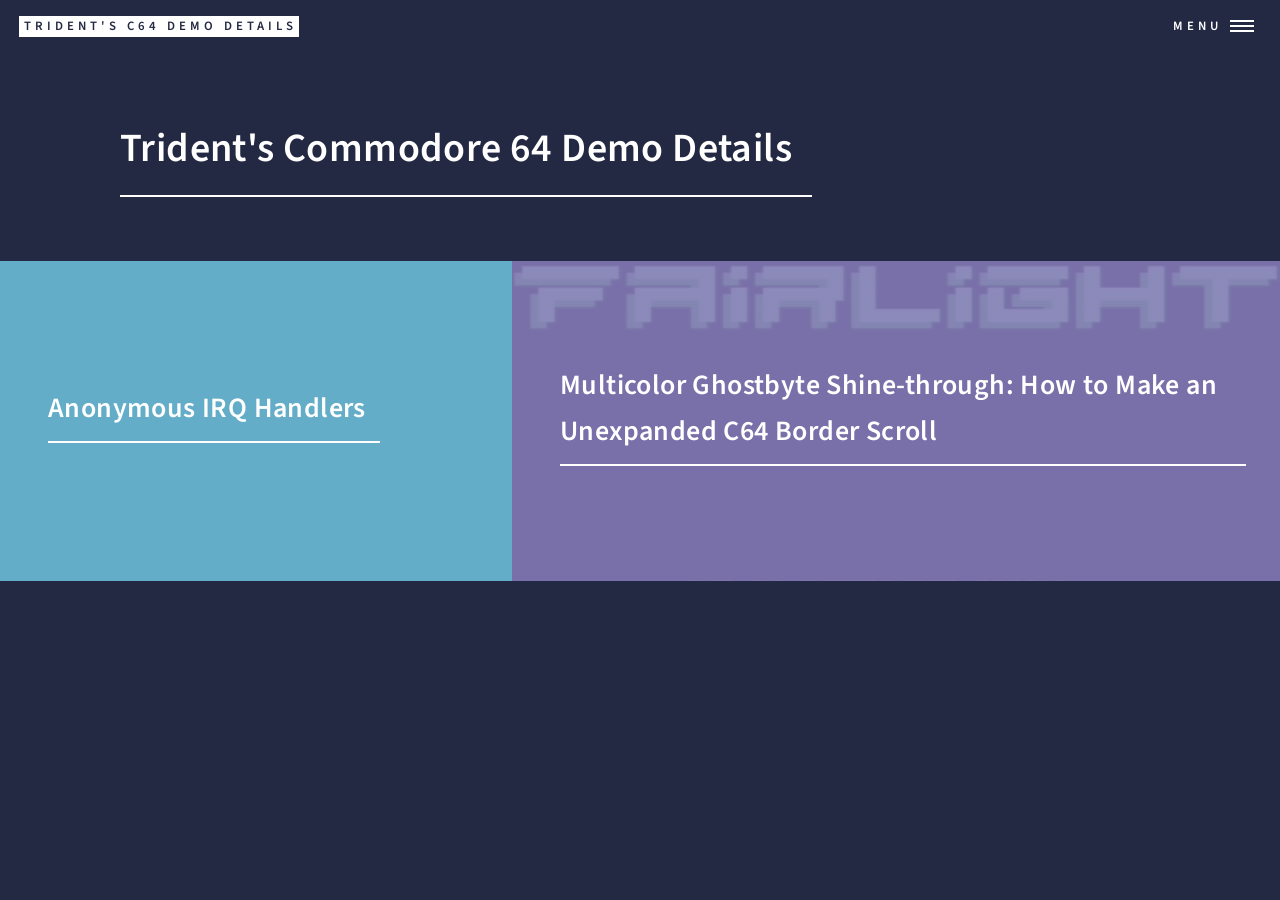
==== commit 36546cbc: "Added anonymous irq handler article" ====
--- a/index.html
+++ b/index.html
@@ -134,6 +134,16 @@
   
   <article>
     <span class="image">
+      <img src="" alt="Anonymous IRQ Handlers" />
+    </span>
+    <header class="major">
+      <h3><a href="/anonymous-irq-handlers/" class="link">Anonymous IRQ Handlers</a></h3>
+      <p></p>
+    </header>
+  </article>
+  
+  <article>
+    <span class="image">
       <img src="/assets/images/unexpanded-border-scroll/intro-screenshot.png" alt="Multicolor Ghostbyte Shine-through: How to Make an Unexpanded C64 Border Scroll" />
     </span>
     <header class="major">
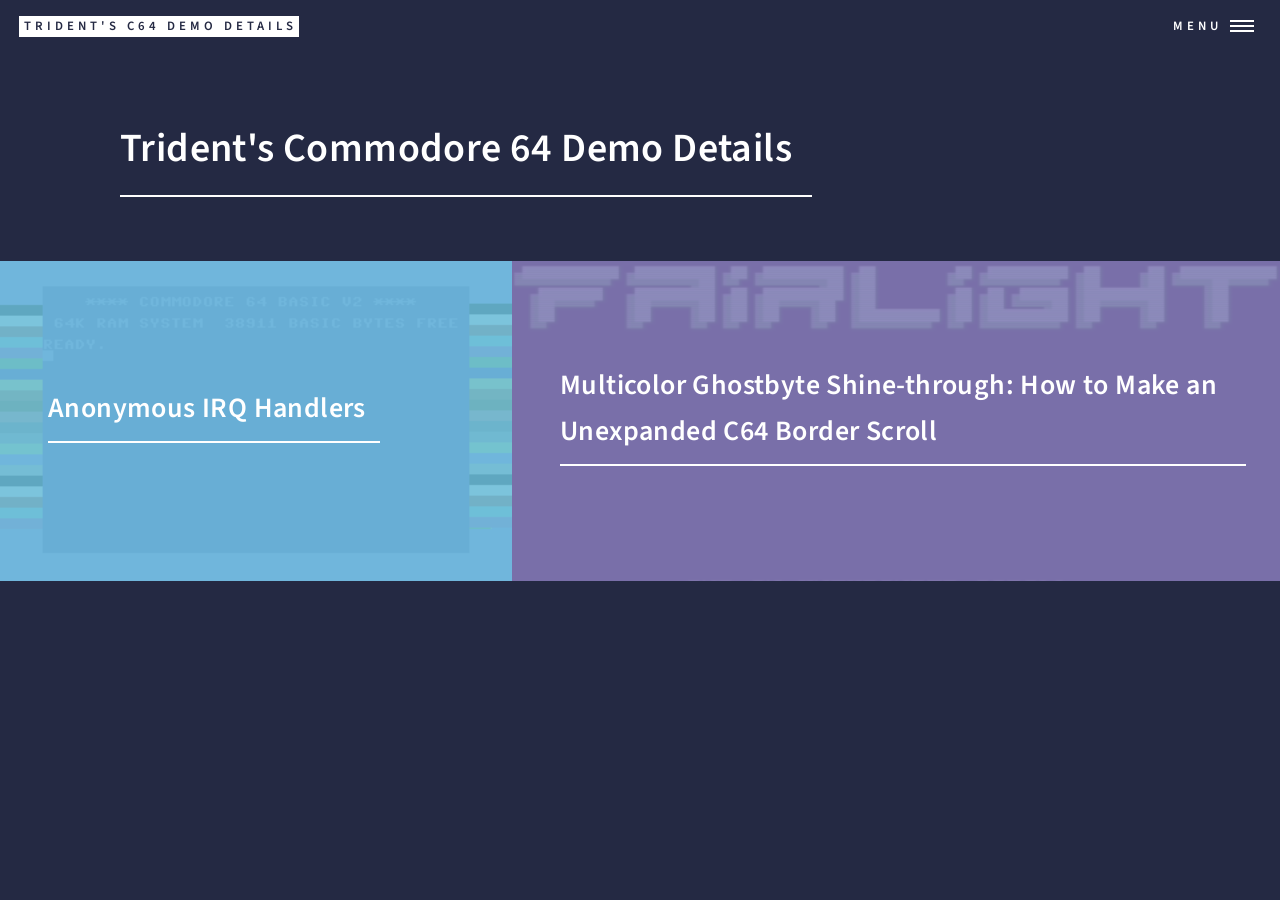
==== commit e738bb4f: "Picture" ====
--- a/index.html
+++ b/index.html
@@ -134,7 +134,7 @@
   
   <article>
     <span class="image">
-      <img src="" alt="Anonymous IRQ Handlers" />
+      <img src="/assets/images/anonymous-irq-handlers/loop.png" alt="Anonymous IRQ Handlers" />
     </span>
     <header class="major">
       <h3><a href="/anonymous-irq-handlers/" class="link">Anonymous IRQ Handlers</a></h3>
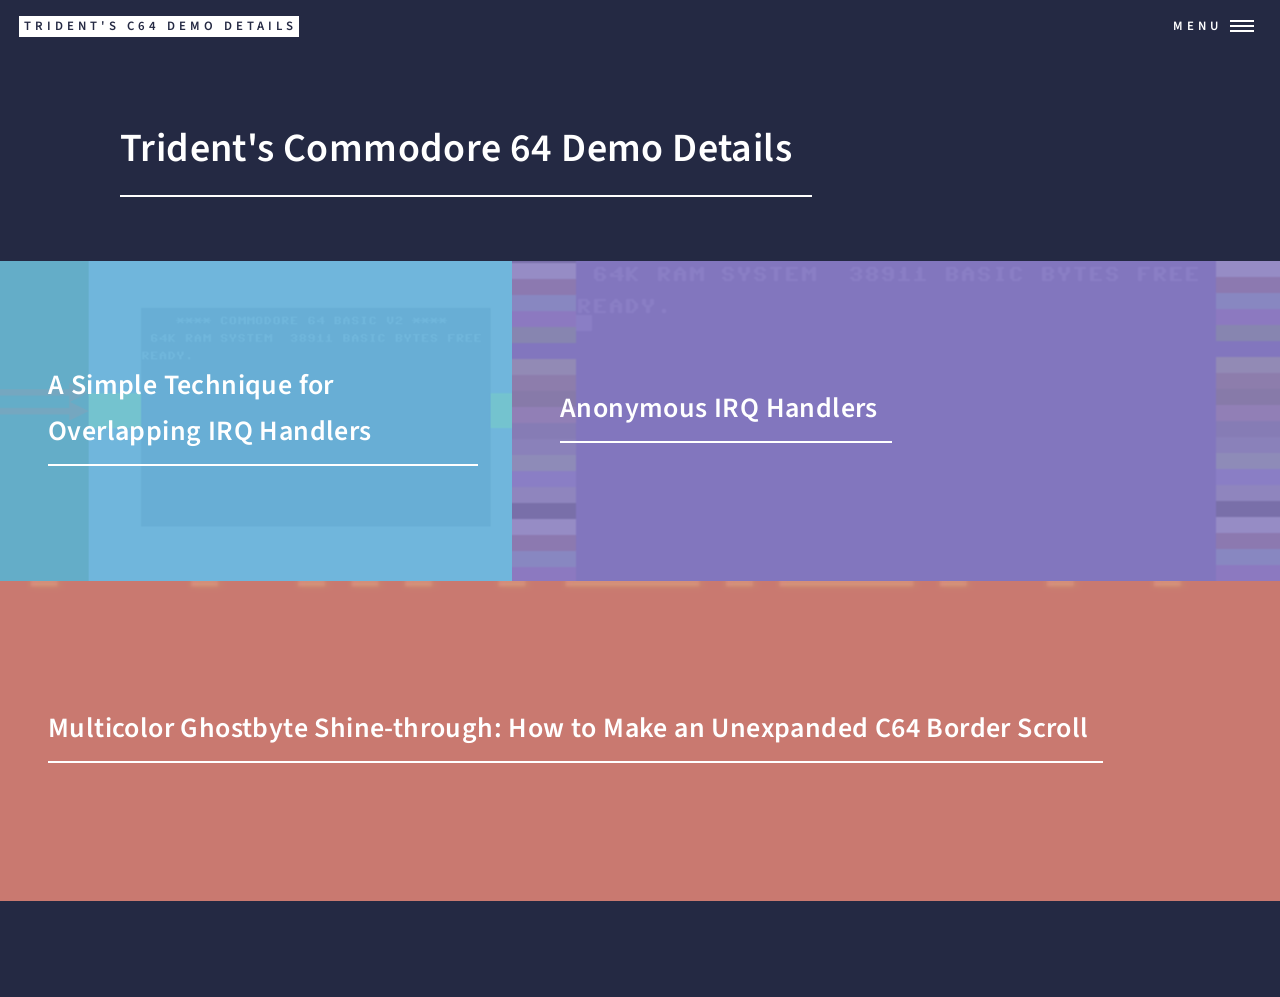
==== commit d717b90f: "Overlapping IRQ handlers" ====
--- a/index.html
+++ b/index.html
@@ -10,6 +10,13 @@
 	<title>Trident's C64 Demo Details</title>
 	<meta charset="utf-8" />
 	<meta name="viewport" content="width=device-width, initial-scale=1, user-scalable=no" />
+  <meta name="google-site-verification" content="iRXp07E_hW4iMXDro5tX_ScdjzwqgJ2j1jc2ies1xjQ" />
+  <meta name="description" content="All the details of the C64 demos by Trident / Fairlight" />
+  <meta property="og:title" content="Trident&#39;s C64 Demo Details" />
+  <meta property="og:description" content="All the details of the C64 demos by Trident / Fairlight" />
+  <meta property="og:url" content="/" />
+  <meta property="og:type" content="website" />
+  <link rel="canonical" href="/" />
 	<!--[if lte IE 8]><script src="/assets/js/ie/html5shiv.js"></script><![endif]-->
 	<link rel="stylesheet" href="/assets/css/main.css" />
 	<!--[if lte IE 9]><link rel="stylesheet" href="/assets/css/ie9.css" /><![endif]-->
@@ -134,6 +141,16 @@
   
   <article>
     <span class="image">
+      <img src="/assets/images/overlapping-irq-handlers/rastertime3.png" alt="A Simple Technique for Overlapping IRQ Handlers" />
+    </span>
+    <header class="major">
+      <h3><a href="/overlapping-irq-handlers/" class="link">A Simple Technique for Overlapping IRQ Handlers</a></h3>
+      <p></p>
+    </header>
+  </article>
+  
+  <article>
+    <span class="image">
       <img src="/assets/images/anonymous-irq-handlers/loop.png" alt="Anonymous IRQ Handlers" />
     </span>
     <header class="major">
